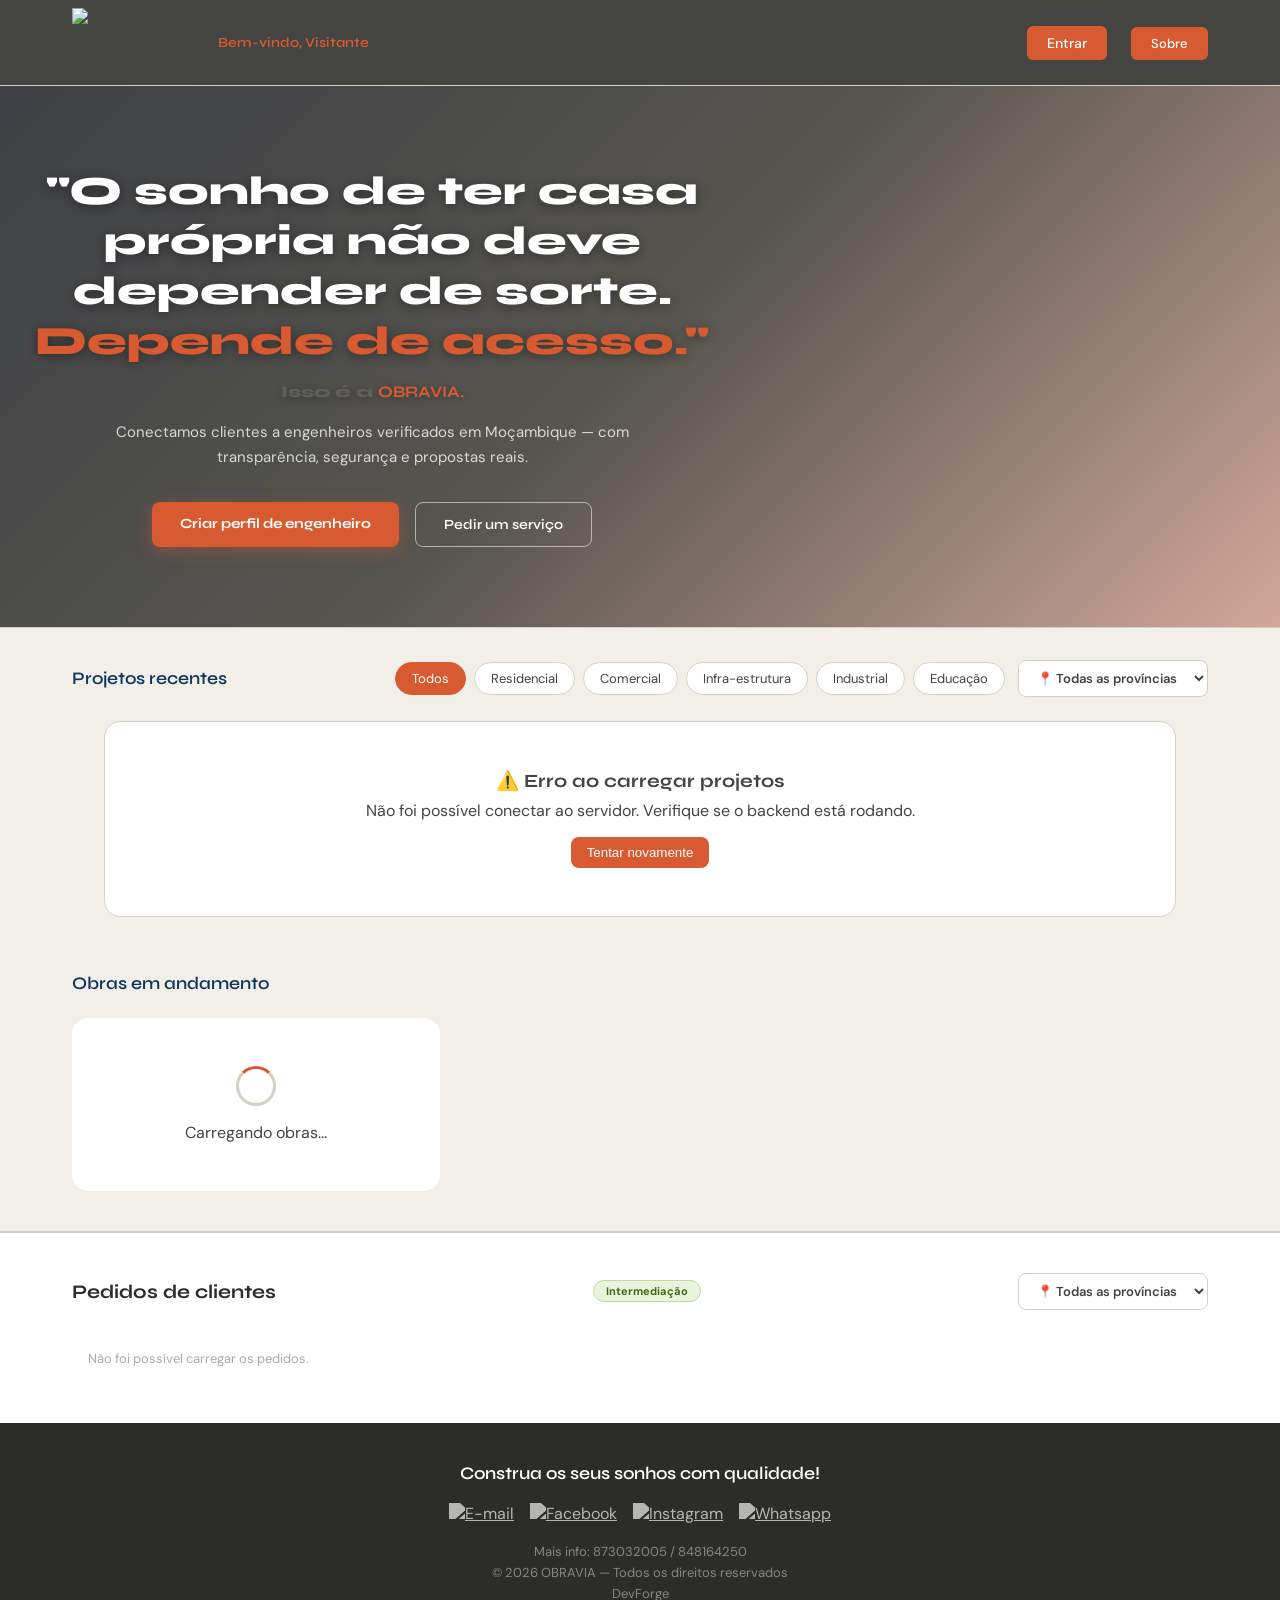
==== public/index.html @ 8225331a "Ajustei as cores na pagina principal" ====
<!DOCTYPE html>
<html lang="pt">
<head>
  <meta charset="UTF-8">
  <meta name="viewport" content="width=device-width, initial-scale=1.0, user-scalable=yes">
  <link rel="shortcut icon" href="img/LOGO.png" type="image/x-icon">
  <title>OBRAVIA — Plataforma de Engenheiros</title>
  <link href="https://fonts.googleapis.com/css2?family=Syne:wght@400;600;700;800&family=DM+Sans:wght@300;400;500;600;700&display=swap" rel="stylesheet">
  <link rel="stylesheet" href="css/style.css">
  <link rel="stylesheet" href="css/navbar-mobile-patch.css">
  <style>
    /* Notificações */
    .btn-notificacoes {
      background: var(--laranja) !important;
      color: white !important;
      padding: 8px 16px;
      border-radius: 6px;
      font-size: 13px !important;
      font-weight: 600 !important;
      display: inline-flex !important;
      align-items: center;
      gap: 6px;
      position: relative;
    }
    .notif-badge {
      background: white;
      color: var(--laranja);
      border-radius: 10px;
      padding: 1px 7px;
      font-size: 11px;
      font-weight: 800;
      display: inline-flex;
      align-items: center;
    }
    @keyframes fadeDown {
      from { opacity:0; transform:translateY(-8px); }
      to   { opacity:1; transform:translateY(0); }
    }

    /* ── FILTRO PROVÍNCIA ── */
    .filtros-row {
      display: flex;
      align-items: center;
      justify-content: space-between;
      flex-wrap: wrap;
      gap: 0.8rem;
    }
    .filtros-categorias {
      display: flex;
      gap: 0.5rem;
      flex-wrap: wrap;
    }
    .filtro-provincia {
      padding: 8px 14px;
      border: 1.5px solid #D3D1C7;
      border-radius: 8px;
      font-family: 'DM Sans', sans-serif;
      font-size: 13px;
      font-weight: 600;
      color: #444441;
      background: white;
      cursor: pointer;
      outline: none;
      transition: border-color 0.2s;
      min-width: 180px;
    }
    .filtro-provincia:focus,
    .filtro-provincia:hover {
      border-color: #D85A30;
    }
    .fase2-header {
      display: flex;
      align-items: center;
      gap: 1rem;
      flex-wrap: wrap;
    }
    .fase2-header .filtro-provincia {
      margin-left: auto;
    }
    @media (max-width: 600px) {
      .filtros-row { flex-direction: row; align-items: center; flex-wrap: wrap; gap: 0.5rem; }
      .filtros-categorias { flex-wrap: nowrap; overflow-x: auto; -webkit-overflow-scrolling: touch; scrollbar-width: none; }
      .filtros-categorias::-webkit-scrollbar { display: none; }
      .filtro-provincia { width: auto; min-width: 140px; }
      .fase2-header .filtro-provincia { margin-left: 0; width: auto; }
    }

    /* ── HERO COM IMAGEM DE FUNDO ── */
    #heroSection {
      position: relative;
      background-image: url('https://images.unsplash.com/photo-1504307651254-35680f356dfd?w=1600&q=80&fit=crop');
      background-size: cover;
      background-position: center 40%;
      background-repeat: no-repeat;
      min-height: 520px;
      display: flex;
      align-items: center;
      padding: 5rem 2rem;
    }

    .hero-overlay {
      position: absolute;
      inset: 0;
      background: linear-gradient(
        135deg,
        rgba(20, 22, 28, 0.82) 0%,
        rgba(30, 28, 20, 0.75) 50%,
        rgba(153, 60, 29, 0.45) 100%
      );
      z-index: 0;
    }

    .hero-content {
      position: relative;
      z-index: 1;
      max-width: 680px;
    }

    #heroSection h1 {
      font-family: 'Syne', sans-serif;
      font-size: clamp(1.6rem, 3.5vw, 2.5rem);
      font-weight: 800;
      color: white;
      line-height: 1.25;
      margin-bottom: 0.8rem;
      text-shadow: 0 2px 12px rgba(0,0,0,0.4);
    }

    #heroSection h1 span {
      color: #D85A30;
    }

    .hero-tagline {
      font-family: 'Syne', sans-serif;
      font-size: clamp(1.2rem, 2.5vw, 1.7rem);
      font-weight: 800;
      color: #D85A30;
      margin-bottom: 1rem;
      text-shadow: 0 2px 8px rgba(0,0,0,0.3);
    }

    .hero-tagline strong {
      color: #D85A30;
    }

    #heroSection p:not(.hero-tagline) {
      font-size: 15px;
      color: rgba(255,255,255,0.78);
      line-height: 1.65;
      max-width: 520px;
      margin-bottom: 2rem;
    }

    #heroSection .hero-actions {
      display: flex;
      gap: 1rem;
      flex-wrap: wrap;
    }

    #heroSection .btn-primary {
      background: #D85A30;
      color: white;
      padding: 13px 28px;
      border-radius: 8px;
      font-family: 'Syne', sans-serif;
      font-weight: 700;
      font-size: 14px;
      text-decoration: none;
      border: none;
      cursor: pointer;
      transition: background 0.2s, transform 0.1s;
      box-shadow: 0 4px 16px rgba(216,90,48,0.4);
    }
    #heroSection .btn-primary:hover {
      background: #993C1D;
      transform: translateY(-2px);
    }

    #heroSection .btn-outline {
      background: transparent;
      color: white;
      padding: 13px 28px;
      border-radius: 8px;
      font-family: 'Syne', sans-serif;
      font-weight: 600;
      font-size: 14px;
      border: 1.5px solid rgba(255,255,255,0.55);
      cursor: pointer;
      transition: all 0.2s;
    }
    #heroSection .btn-outline:hover {
      background: rgba(255,255,255,0.1);
      border-color: white;
    }
  </style>
</head>
<body>

  <!-- NAVBAR -->
  <header class="navbar">
    <div class="nav-container">
      <div class="logo">
        <img src="img/OBRAVIA.jpeg" alt="Logo OBRAVIA">
      </div>
      <div class="welcomen-user" id="bemVindo">Bem-vindo, Visitante</div>
      <button class="hamburger" id="hamburger" onclick="toggleMenu()" aria-label="Menu">
        <span></span><span></span><span></span>
      </button>
      <ul class="nav-links" id="navLinks">
        <!-- itens injectados por atualizarNavbar() -->
        <li><a href="sobre.html" class="btn-sobre">Sobre</a></li>
        <li id="itemSair" style="display:none"><a href="#" class="btn-sair" onclick="logout()">Sair</a></li>
      </ul>
    </div>
  </header>

  <!-- HERO -->
  <section class="hero" id="heroSection">
    <div class="hero-overlay"></div>
    <div class="hero-content">
      <h1>"O sonho de ter casa própria não deve depender de sorte.<br><span>Depende de acesso."</span></h1>
      <p class="hero-tagline">Isso é a <strong>OBRAVIA.</strong></p>
      <p>Conectamos clientes a engenheiros verificados em Moçambique — com transparência, segurança e propostas reais.</p>
      <div class="hero-actions">
        <a href="cadastro-engenheiro.html" class="btn-primary">Criar perfil de engenheiro</a>
        <button class="btn-outline" onclick="pedirServico()">Pedir um serviço</button>
      </div>
    </div>
  </section>

  <!-- FILTROS -->
  <div class="filtros-bar">
    <h2>Projetos recentes</h2>
    <div class="filtros-row">
      <div class="filtros-categorias">
        <button class="filtro-btn ativo" data-categoria="todos" onclick="filtrarProjetos('todos')">Todos</button>
        <button class="filtro-btn" data-categoria="Residencial" onclick="filtrarProjetos('Residencial')">Residencial</button>
        <button class="filtro-btn" data-categoria="Comercial" onclick="filtrarProjetos('Comercial')">Comercial</button>
        <button class="filtro-btn" data-categoria="Infra-estrutura" onclick="filtrarProjetos('Infra-estrutura')">Infra-estrutura</button>
        <button class="filtro-btn" data-categoria="Industrial" onclick="filtrarProjetos('Industrial')">Industrial</button>
        <button class="filtro-btn" data-categoria="Educação" onclick="filtrarProjetos('Educação')">Educação</button>
      </div>
      <select class="filtro-provincia" id="provinciaProjectos" onchange="filtrarProvinciaProjetos(this.value)">
        <option value="todos">📍 Todas as províncias</option>
          <option value="Maputo">Maputo</option>
          <option value="Matola">Matola</option>
          <option value="Gaza">Gaza</option>
          <option value="Inhambane">Inhambane</option>
          <option value="Sofala">Sofala</option>
          <option value="Manica">Manica</option>
          <option value="Tete">Tete</option>
          <option value="Zambezia">Zambezia</option>
          <option value="Nampula">Nampula</option>
          <option value="Cabo Delgado">Cabo Delgado</option>
          <option value="Niassa">Niassa</option>
      </select>
    </div>
  </div>

  <!-- GRID DE CARDS (dinâmica) -->
  <main>
    <div class="carousel-wrapper">
      <button class="carousel-btn carousel-prev" aria-label="Anterior">‹</button>
      <div class="grid-cards carousel" id="projetosGrid">
        <div class="loading-projetos">
          <div class="loading-spinner"></div>
          <p>Carregando projetos...</p>
        </div>
      </div>
      <button class="carousel-btn carousel-next" aria-label="Próximo">›</button>
    </div>
  </main>

  <!-- OBRAS EM ANDAMENTO -->
  <section class="obras-section">
    <div class="filtros-bar">
      <h2>Obras em andamento</h2>
    </div>
    <div class="carousel-wrapper">
      <button class="carousel-btn carousel-prev" aria-label="Anterior"><strong>‹</strong></button>
      <div class="carousel" id="obrasGrid">
        <div class="loading-projetos">
          <div class="loading-spinner"></div>
          <p>Carregando obras...</p>
        </div>
      </div>
      <button class="carousel-btn carousel-next" aria-label="Próximo"><strong>›</strong></button>
    </div>
  </section>

  <!-- PEDIDOS DE CLIENTES -->
  <section class="fase2-section">
    <div class="fase2-header">
      <h2>Pedidos de clientes</h2>
      <span class="badge-fase badge-fase2">Intermediação</span>
      <select class="filtro-provincia" id="provinciaPedidos" onchange="filtrarProvinciaPedidos(this.value)">
        <option value="todos">📍 Todas as províncias</option>
          <option value="Maputo">Maputo</option>
          <option value="Matola">Matola</option>
          <option value="Gaza">Gaza</option>
          <option value="Inhambane">Inhambane</option>
          <option value="Sofala">Sofala</option>
          <option value="Manica">Manica</option>
          <option value="Tete">Tete</option>
          <option value="Zambezia">Zambezia</option>
          <option value="Nampula">Nampula</option>
          <option value="Cabo Delgado">Cabo Delgado</option>
          <option value="Niassa">Niassa</option>
      </select>
    </div>
    <div class="pedidos-grid" id="pedidosGrid">
      <!-- Pedidos carregados via JavaScript -->
    </div>
  </section>

  <!-- MENU OVERLAY -->
  <div class="menu-overlay" id="menuOverlay" onclick="toggleMenu()"></div>

  <!-- FOOTER -->
  <footer>
    <div class="footer-inner">
      <h2>Construa os seus sonhos com qualidade!</h2>
      <div class="redes-sociais">
        <a href="mailto:contato@obravia.com">
          <img src="img/email.png" alt="E-mail">
        </a>
        <a href="#" target="_blank">
          <img src="img/FB.png" alt="Facebook">
        </a>
        <a href="#" target="_blank">
          <img src="img/Instagram.png" alt="Instagram">
        </a>
        <a href="#" target="_blank">
          <img src="img/whatsapp.png" alt="Whatsapp">
        </a>
      </div>
      <p>Mais info: 873032005 / 848164250</p>
      <p>© 2026 OBRAVIA — Todos os direitos reservados</p>
      <p>DevForge</p>
    </div>
  </footer>

  <!-- MODAL: Pedir contacto de engenheiro -->
  <div class="modal-overlay" id="modalContacto">
    <div class="modal">
      <p class="modal-titulo" id="modalTitulo">Pedir contacto</p>
      <p class="modal-sub">Envie uma mensagem ao engenheiro. A OBRAVIA encaminha o pedido.</p>
      <label>O seu nome</label>
      <input type="text" placeholder="Ex: Carlos Nhantumbo" id="clienteNome">
      <label>Telefone / WhatsApp</label>
      <input type="tel" placeholder="+258 8X XXX XXXX" id="clienteTel">
      <label>Tipo de projecto</label>
      <select id="clienteTipo">
        <option value="">Selecionar...</option>
        <option>Moradia residencial</option>
        <option>Edifício comercial</option>
        <option>Infra-estrutura</option>
        <option>Fiscalização de obra</option>
        <option>Consulta técnica</option>
        <option>Outro</option>
      </select>
      <label>Mensagem</label>
      <textarea id="clienteMensagem" placeholder="Descreva o seu projecto brevemente..."></textarea>
      <div class="modal-acoes">
        <button class="btn-cancelar" onclick="fecharModal('modalContacto')">Cancelar</button>
        <button class="btn-primary" onclick="enviarPedido()">Enviar pedido</button>
      </div>
    </div>
  </div>

  <!-- TOAST -->
  <div class="toast" id="toast">
    <div class="toast-icon"></div>
    <span id="toastMensagem">Pedido enviado com sucesso!</span>
  </div>

<!-- MODAL: Login para Adicionar Projetos -->
<div class="modal-overlay" id="modalLoginProjetos">
    <div class="modal">
        <p class="modal-titulo">🔐 Autenticação Necessária</p>
        <p class="modal-sub">Para publicar projetos, você precisa ser um engenheiro cadastrado</p>
        <label>Email</label>
        <input type="email" id="loginEmail" placeholder="seu@email.com">
        <label>Senha</label>
        <input type="password" id="loginSenha" placeholder="Sua senha">
        <div id="loginError" class="error-message-login" style="display:none;"></div>
        <div class="modal-acoes">
            <button class="btn-cancelar" onclick="fecharModal('modalLoginProjetos')">Cancelar</button>
            <button class="btn-primary" onclick="verificarEngenheiro()">Verificar Credenciais</button>
        </div>
        <p class="modal-footer-text">Não é engenheiro? <a href="cadastro-engenheiro.html">Cadastre-se aqui</a></p>
    </div>
</div>

  <script src="js/config.js"></script>
  <script src="js/script.js"></script>
  <script>
    function toggleMenu() {
      const nav     = document.getElementById('navLinks');
      const btn     = document.getElementById('hamburger');
      const overlay = document.getElementById('menuOverlay');
      const aberto  = nav.classList.toggle('aberto');
      btn.classList.toggle('ativo', aberto);
      if (overlay) overlay.classList.toggle('visivel', aberto);
    }
    // Fechar menu ao clicar num link do menu
    document.querySelectorAll('#navLinks a').forEach(function(a) {
      a.addEventListener('click', function() {
        const nav     = document.getElementById('navLinks');
        const btn     = document.getElementById('hamburger');
        const overlay = document.getElementById('menuOverlay');
        nav.classList.remove('aberto');
        btn.classList.remove('ativo');
        if (overlay) overlay.classList.remove('visivel');
      });
    });
  </script>
</body>
</html>
---- public/css/style.css ----
*, *::before, *::after { box-sizing: border-box; margin: 0; padding: 0; }

:root {
  --laranja: #D85A30;
  --laranja-escuro: #993C1D;
  --laranja-claro: #FAECE7;
  --cinza-claro: #F1EFE8;
  --cinza-texto: #444441;
  --cinza-suave: #D3D1C7;
  --branco: #ffffff;
  --verde: #3B6D11;
  --verde-claro: #EAF3DE;
  --preto: #000000;
}

body {
  font-family: 'DM Sans', sans-serif;
  background: var(--cinza-claro);
  color: var(--cinza-texto);
}

/* ── NAVBAR ── */
.navbar {
  background: var(--cinza-texto);
  border-bottom: 1.5px solid var(--cinza-suave);
  position: sticky;
  top: 0;
  z-index: 100;
}
.nav-container {
  max-width: 1200px;
  margin: 0 auto;
  padding: 0 2rem;
  height: 85px;
  display: flex;
  align-items: center;
  gap: 1.5rem;
}

/* ── Logo + Hamburger agrupados ── */
.nav-brand {
  display: flex;
  align-items: center;
  gap: 0.75rem;
  flex-shrink: 0;
}
.logo img {
  height: 70px;
  object-fit: contain;
  display: block;
}

/* ── Botão Hamburger ── */
.hamburger {
  display: none;           /* oculto no desktop */
  flex-direction: column;
  justify-content: center;
  align-items: center;
  gap: 5px;
  width: 40px;
  height: 40px;
  background: transparent;
  border: none;
  cursor: pointer;
  padding: 4px;
  border-radius: 6px;
  transition: background 0.2s;
}
.hamburger:hover { background: rgba(255,255,255,0.1); }
.hamburger span {
  display: block;
  width: 24px;
  height: 2px;
  background: var(--branco);
  border-radius: 2px;
  transition: transform 0.3s, opacity 0.3s;
  transform-origin: center;
}
/* Animação X ao abrir */
.hamburger.ativo span:nth-child(1) { transform: translateY(7px) rotate(45deg); }
.hamburger.ativo span:nth-child(2) { opacity: 0; transform: scaleX(0); }
.hamburger.ativo span:nth-child(3) { transform: translateY(-7px) rotate(-45deg); }

/* ── Welcome ── */
.welcome-user,
.welcomen-user {
  font-family: 'Syne', sans-serif;
  font-size: 14px;
  font-weight: 600;
  color: var(--laranja);
  margin-right: auto;
}

/* ── Nav Links ── */
.nav-links {
  list-style: none;
  display: flex;
  align-items: center;
  gap: 1.5rem;
}
.nav-links a {
  font-size: 14px;
  color: var(--cinza-texto);
  text-decoration: none;
  font-weight: 500;
  transition: color 0.2s;
}
.nav-links a:hover { color: var(--laranja); }

/* Botões de ação na navbar */
.btn-sair {
  background: var(--laranja) !important;
  color: var(--branco) !important;
  padding: 8px 20px;
  border-radius: 6px;
  font-size: 13px !important;
}
.btn-sair:hover { background: var(--laranja-escuro) !important; }
.btn-admin {
  background: var(--laranja) !important;
  color: var(--branco) !important;
  padding: 8px 20px;
  border-radius: 6px;
  font-size: 13px !important;
}
.btn-admin:hover { background: var(--laranja-escuro) !important; }
.btn-sobre {
  background: var(--laranja) !important;
  color: var(--branco) !important;
  padding: 8px 20px;
  border-radius: 6px;
  font-size: 13px !important;
}
.btn-sobre:hover { background: var(--laranja-escuro) !important; }
.btn-add-project {
  background: var(--laranja) !important;
  color: var(--branco) !important;
  padding: 8px 20px !important;
  border-radius: 6px;
}
.btn-add-project:hover { background: var(--laranja-escuro) !important; }

/* Overlay para fechar menu mobile ao clicar fora */
.menu-overlay {
  display: none;
  position: fixed;
  inset: 0;
  background: rgba(0,0,0,0.4);
  z-index: 99;
}
.menu-overlay.visivel { display: block; }

/* ── HERO ── */
.hero {
  background: var(--branco);
  border-bottom: 1px solid var(--cinza-suave);
  padding: 3rem 2rem 2.5rem;
  text-align: center;
}
.hero h1 {
  font-family: 'Syne', sans-serif;
  font-size: 2.4rem;
  font-weight: 700;
  color: #2C2C2A;
  line-height: 1.2;
}
.hero h1 span { color: var(--laranja); }
.hero p {
  font-size: 1rem;
  color: #5F5E5A;
  margin-top: 0.75rem;
  max-width: 520px;
  margin-left: auto;
  margin-right: auto;
  line-height: 1.6;
}
.hero-actions {
  margin-top: 1.5rem;
  display: flex;
  gap: 1rem;
  justify-content: center;
  flex-wrap: wrap;
}
.btn-primary {
  background: var(--laranja);
  color: var(--branco);
  border: none;
  padding: 12px 28px;
  border-radius: 8px;
  font-size: 14px;
  font-weight: 500;
  font-family: 'DM Sans', sans-serif;
  cursor: pointer;
  text-decoration: none;
  transition: background 0.2s;
  display: inline-block;
}
.btn-primary:hover { background: var(--laranja-escuro); }
.btn-outline {
  background: transparent;
  color: var(--laranja);
  border: 1.5px solid var(--laranja);
  padding: 12px 28px;
  border-radius: 8px;
  font-size: 14px;
  font-weight: 500;
  font-family: 'DM Sans', sans-serif;
  cursor: pointer;
  text-decoration: none;
  transition: all 0.2s;
  display: inline-block;
}
.btn-outline:hover { background: var(--laranja-claro); }

/* ── FILTROS ── */
.filtros-bar {
  max-width: 1200px;
  margin: 2rem auto 0;
  padding: 0 2rem;
  display: flex;
  align-items: center;
  gap: 0.75rem;
  flex-wrap: wrap;
}
.filtros-bar h2 {
  font-family: 'Syne', sans-serif;
  font-size: 1.1rem;
  font-weight: 600;
  color:#0E355A;
  margin-right: auto;
}
.filtro-btn {
  font-size: 13px;
  padding: 7px 16px;
  border-radius: 20px;
  border: 1px solid var(--cinza-suave);
  background: var(--branco);
  color: var(--cinza-texto);
  cursor: pointer;
  transition: all 0.2s;
  font-family: 'DM Sans', sans-serif;
}
.filtro-btn:hover, .filtro-btn.ativo {
  background: var(--laranja);
  color: var(--branco);
  border-color: var(--laranja);
}

/* ── GRID DE CARDS ── */
.grid-cards {
  display: grid;
  grid-template-columns: repeat(auto-fill, minmax(280px, 1fr));
  gap: 1.5rem;
  margin: 1.5rem auto 3rem;
  max-width: 1200px;
  padding: 0 2rem;
}

/* Carousel wrapper for horizontal scrolling on mobile */
.carousel-wrapper {
  max-width: 1200px;
  margin: 1.5rem auto 2rem;
  position: relative;
  padding: 0 2rem;
}

.carousel-btn carousel-prev {
  color: #0E355A;
}

.carousel-btn carousel-next {
  color: #0E355A;
}

.carousel {
  display: flex;
  gap: 1rem;
  overflow-x: auto;
  scroll-behavior: smooth;
  padding-bottom: 8px;
}
.carousel::-webkit-scrollbar { height: 10px; }
.carousel::-webkit-scrollbar-thumb { background: rgba(0,0,0,0.12); border-radius: 10px; }
.carousel .card { min-width: 260px; flex: 0 0 auto; }
.carousel .card { width: 260px; max-width: 260px; }
.carousel-btn {
  position: absolute;
  top: 50%;
  transform: translateY(-50%);
  width: 44px;
  height: 44px;
  border-radius: 50%;
  border: none;
  background: rgba(255,255,255,0.95);
  box-shadow: 0 6px 18px rgba(0,0,0,0.08);
  cursor: pointer;
  font-size: 22px;
  display: flex;
  align-items: center;
  justify-content: center;
}
.carousel-prev { left: 8px; }
.carousel-next { right: 8px; }

@media (min-width: 769px) {
  .carousel-btn { display: none; }
  .carousel { overflow: visible; display: grid; grid-template-columns: repeat(auto-fill, minmax(280px, 1fr)); }
}

/* Loading */
.loading-projetos {
  text-align: center;
  padding: 3rem;
  background: var(--branco);
  border-radius: 16px;
}
.loading-spinner {
  width: 40px;
  height: 40px;
  border: 3px solid var(--cinza-suave);
  border-top-color: var(--laranja);
  border-radius: 50%;
  animation: spin 1s linear infinite;
  margin: 0 auto 1rem;
}
@keyframes spin {
  to { transform: rotate(360deg); }
}

/* ── CARD ENGENHEIRO / PROJECTO ── */
.card {
  background: var(--branco);
  border-radius: 12px;
  border: 1px solid var(--cinza-suave);
  overflow: hidden;
  transition: box-shadow 0.2s, transform 0.2s;
  display: flex;
  flex-direction: column;
  height: 360px; /* fixed card height to keep uniform layout */
  max-height: 360px;
}
.card:hover {
  box-shadow: 0 6px 24px rgba(0,0,0,0.09);
  transform: translateY(-2px);
}
.card-img {
  width: 100%;
  height: 160px;
  object-fit: cover;
  background: var(--cinza-claro);
  display: block;
}
.card-body {
  padding: 1rem 1.1rem;
  display: flex;
  flex-direction: column;
  flex: 1 1 auto;
  min-height: 0; /* enable proper overflow handling inside flex */
}
.card-engenheiro {
  display: flex;
  align-items: center;
  gap: 10px;
  margin-bottom: 10px;
}
.avatar {
  width: 36px;
  height: 36px;
  border-radius: 50%;
  background: var(--laranja-claro);
  display: flex;
  align-items: center;
  justify-content: center;
  font-size: 12px;
  font-weight: 700;
  color: var(--laranja-escuro);
  flex-shrink: 0;
  font-family: 'Syne', sans-serif;
}
.card-nome { font-size: 14px; font-weight: 500; color: #2C2C2A; }
.card-local {
  font-size: 12px;
  color: #888780;
  display: flex;
  align-items: center;
  gap: 5px;
  margin-top: 1px;
}
.dot-local {
  width: 7px;
  height: 7px;
  border-radius: 50%;
  background: var(--laranja);
  flex-shrink: 0;
}
.card h3 {
  font-family: 'Syne', sans-serif;
  font-size: 15px;
  font-weight: 600;
  color: #2C2C2A;
  margin-bottom: 5px;
  cursor: pointer;
  display: -webkit-box; /* clamp title to two lines */
  -webkit-line-clamp: 2;
  -webkit-box-orient: vertical;
  overflow: hidden;
}
.card h3:hover { color: var(--laranja); }
.card p {
  font-size: 13px;
  color: #5F5E5A;
  line-height: 1.5;
  margin: 6px 0 0;
  /* Clamp description to max 3 lines and hide overflow */
  display: -webkit-box;
  -webkit-line-clamp: 3;
  -webkit-box-orient: vertical;
  overflow: hidden;
}
.card-tags { display: flex; gap: 6px; flex-wrap: wrap; margin-top: 10px; }
.tag {
  font-size: 11px;
  padding: 3px 10px;
  border-radius: 20px;
  background: var(--cinza-claro);
  color: #5F5E5A;
  border: 1px solid var(--cinza-suave);
}
.card-acoes {
  margin-top: auto; /* push actions to the bottom */
  padding-top: 12px;
  border-top: 1px solid var(--cinza-claro);
  display: flex;
  gap: 8px;
}
.btn-contacto {
  flex: 1;
  background: var(--laranja);
  color: var(--branco);
  border: none;
  padding: 9px 0;
  border-radius: 7px;
  font-size: 13px;
  font-weight: 500;
  cursor: pointer;
  font-family: 'DM Sans', sans-serif;
  transition: background 0.2s;
}
.btn-contacto:hover { background: var(--laranja-escuro); }
.btn-ver {
  background: transparent;
  color: var(--cinza-texto);
  border: 1px solid var(--cinza-suave);
  padding: 9px 14px;
  border-radius: 7px;
  font-size: 13px;
  cursor: pointer;
  font-family: 'DM Sans', sans-serif;
  transition: all 0.2s;
}
.btn-ver:hover { border-color: var(--laranja); color: var(--laranja); }

/* Empty state */
.empty-projetos {
  text-align: center;
  padding: 3rem;
  background: var(--branco);
  border-radius: 16px;
  border: 1px solid var(--cinza-suave);
  grid-column: 1 / -1;
}
.empty-projetos h3 {
  font-family: 'Syne', sans-serif;
  margin-bottom: 0.5rem;
  color: var(--cinza-texto);
}

/* ── MODAL ── */
.modal-overlay {
  display: none;
  position: fixed;
  inset: 0;
  background: rgba(0,0,0,0.45);
  z-index: 200;
  align-items: center;
  justify-content: center;
  padding: 1rem;
}
.modal-overlay.aberto { display: flex; }
.modal {
  background: var(--branco);
  border-radius: 14px;
  padding: 2rem;
  width: 100%;
  max-width: 440px;
  box-shadow: 0 20px 60px rgba(0,0,0,0.15);
  max-height: 90vh;
  overflow-y: auto;
}
.modal-titulo {
  font-family: 'Syne', sans-serif;
  font-size: 1.1rem;
  font-weight: 700;
  color: #2C2C2A;
  margin-bottom: 4px;
}
.modal-sub { font-size: 13px; color: #888780; margin-bottom: 1.2rem; }
.modal label {
  display: block;
  font-size: 13px;
  font-weight: 500;
  color: #444441;
  margin-bottom: 4px;
  margin-top: 12px;
}
.modal input,
.modal textarea,
.modal select {
  width: 100%;
  border: 1px solid var(--cinza-suave);
  border-radius: 7px;
  padding: 9px 12px;
  font-size: 14px;
  font-family: 'DM Sans', sans-serif;
  color: #2C2C2A;
  background: var(--branco);
  outline: none;
  transition: border-color 0.2s;
}
.modal input:focus,
.modal textarea:focus,
.modal select:focus { border-color: var(--laranja); }
.modal textarea { resize: vertical; min-height: 80px; }
.modal-acoes {
  display: flex;
  gap: 8px;
  margin-top: 1.2rem;
}
.modal-acoes .btn-primary { flex: 1; text-align: center; }
.btn-cancelar {
  padding: 12px 20px;
  border-radius: 8px;
  border: 1px solid var(--cinza-suave);
  background: transparent;
  color: #888780;
  font-size: 14px;
  cursor: pointer;
  font-family: 'DM Sans', sans-serif;
  transition: all 0.2s;
}
.btn-cancelar:hover { border-color: #B4B2A9; color: #444441; }

/* ── PEDIDOS DE CLIENTES ── */
.fase2-section {
  background: var(--branco);
  border-top: 2px solid var(--cinza-suave);
  padding: 2.5rem 0;
  margin-top: 1rem;
}
.fase2-header {
  max-width: 1200px;
  margin: 0 auto 1.5rem;
  padding: 0 2rem;
  display: flex;
  align-items: center;
  gap: 1rem;
  flex-wrap: wrap;
}
.fase2-header h2 {
  font-family: 'Syne', sans-serif;
  font-size: 1.2rem;
  font-weight: 700;
  color: #2C2C2A;
  margin-right: auto;
}
.badge-fase {
  font-size: 11px;
  font-weight: 700;
  padding: 3px 12px;
  border-radius: 20px;
}
.badge-fase2 {
  background: var(--verde-claro);
  color: var(--verde);
  border: 1px solid #C0DD97;
}
.pedidos-grid {
  max-width: 1200px;
  margin: 0 auto;
  padding: 0 2rem;
  display: grid;
  grid-template-columns: repeat(auto-fill, minmax(300px, 1fr));
  gap: 1rem;
}
.pedido-card {
  border: 1px solid var(--cinza-suave);
  border-radius: 10px;
  padding: 1rem 1.1rem;
  background: var(--cinza-claro);
  display: flex;
  flex-direction: column;
  gap: 8px;
}
.pedido-tipo {
  font-size: 11px;
  font-weight: 600;
  color: var(--laranja-escuro);
  background: var(--laranja-claro);
  padding: 2px 10px;
  border-radius: 20px;
  display: inline-block;
  border: 1px solid #F5C4B3;
  width: fit-content;
}
.pedido-card h4 {
  font-size: 14px;
  font-weight: 600;
  color: #2C2C2A;
  font-family: 'Syne', sans-serif;
}
.pedido-meta { font-size: 12px; color: #888780; }
.pedido-sugestao {
  font-size: 12px;
  background: var(--verde-claro);
  color: var(--verde);
  padding: 7px 10px;
  border-radius: 6px;
  border: 1px solid #C0DD97;
  line-height: 1.4;
}
.pedido-sugestao strong { font-weight: 600; }

/* ── FOOTER ── */
footer {
  background: #2C2C2A;
  color: #D3D1C7;
  padding: 2.5rem 2rem;
  margin-top: 0;
}
.footer-inner {
  max-width: 1200px;
  margin: 0 auto;
  text-align: center;
}
.footer-inner h2 {
  font-family: 'Syne', sans-serif;
  font-size: 1.1rem;
  font-weight: 600;
  color: var(--branco);
  margin-bottom: 1.2rem;
}
.redes-sociais {
  display: flex;
  justify-content: center;
  gap: 1rem;
  margin-bottom: 1.2rem;
}
.redes-sociais a img {
  height: 28px;
  filter: brightness(0) invert(1);
  opacity: 0.65;
  transition: opacity 0.2s;
}
.redes-sociais a:hover img { opacity: 1; }
.footer-inner p { font-size: 13px; color: #888780; margin-top: 4px; }

/* ── TOAST ── */
.toast {
  position: fixed;
  bottom: 2rem;
  right: 2rem;
  background: #2C2C2A;
  color: var(--branco);
  padding: 14px 22px;
  border-radius: 10px;
  font-size: 14px;
  z-index: 300;
  display: none;
  align-items: center;
  gap: 10px;
  box-shadow: 0 8px 24px rgba(0,0,0,0.2);
  max-width: 320px;
}
.toast.visivel { display: flex; animation: fadeIn 0.3s ease; }
.toast-icon {
  width: 20px;
  height: 20px;
  border-radius: 50%;
  background: var(--laranja);
  flex-shrink: 0;
}
@keyframes fadeIn {
  from { opacity: 0; transform: translateY(8px); }
  to   { opacity: 1; transform: translateY(0); }
}

/* ── ERRO LOGIN ── */
.error-message-login {
  background: #ff6b6b;
  color: white;
  padding: 10px;
  border-radius: 12px;
  margin: 10px 0;
  text-align: center;
}

/* ══════════════════════════════════════════════
   RESPONSIVIDADE MOBILE
   ══════════════════════════════════════════════ */

/* Tablet */
@media (max-width: 900px) {
  .nav-container { gap: 1rem; }
  .grid-cards { grid-template-columns: repeat(2, 1fr); }
}

/* Mobile */
@media (max-width: 768px) {

  /* ── Navbar mobile ── */
  .nav-container {
    height: 68px;
    padding: 0 1rem;
    gap: 0.5rem;
    position: relative;
    z-index: 101;
  }

  /* Mostrar hamburger, ocultar welcome no topo */
  .hamburger { display: flex; }
  .welcomen-user,
  .welcome-user { display: none; }

  /* Menu deslizante a partir da direita */
  .nav-links {
    position: fixed;
    top: 0;
    right: -280px;
    width: 260px;
    height: 100vh;
    background: #2C2C2A;
    flex-direction: column;
    align-items: flex-start;
    padding: 90px 1.5rem 2rem;
    gap: 0.5rem;
    transition: right 0.3s ease;
    z-index: 100;
    box-shadow: -4px 0 20px rgba(0,0,0,0.25);
  }
  .nav-links.aberto { right: 0; }

  .nav-links li { width: 100%; }
  .nav-links a {
    display: block;
    width: 100%;
    padding: 12px 16px;
    font-size: 15px;
    color: #D3D1C7 !important;
    border-radius: 8px;
    transition: background 0.2s;
    background: transparent !important;
  }
  .nav-links a:hover {
    background: rgba(255,255,255,0.08) !important;
    color: var(--branco) !important;
  }
  /* Botões no menu mobile mantêm visual diferenciado */
  .nav-links .btn-add-project,
  .nav-links .btn-sobre,
  .nav-links .btn-admin,
  .nav-links .btn-sair {
    background: rgba(216,90,48,0.18) !important;
    color: var(--laranja-claro) !important;
    border-radius: 8px;
    border: 1px solid rgba(216,90,48,0.3);
    padding: 12px 16px !important;
  }
  .nav-links .btn-add-project:hover,
  .nav-links .btn-sobre:hover,
  .nav-links .btn-admin:hover,
  .nav-links .btn-sair:hover {
    background: var(--laranja) !important;
    color: var(--branco) !important;
    border-color: var(--laranja) !important;
  }

  /* ── Logo menor no mobile ── */
  .logo img { height: 52px; }

  /* ── Hero ── */
  .hero { padding: 2rem 1rem 2rem; }
  .hero h1 { font-size: 1.6rem; }
  .hero p  { font-size: 0.9rem; }
  .hero-actions { flex-direction: column; align-items: center; }
  .btn-primary, .btn-outline {
    width: 100%;
    max-width: 300px;
    text-align: center;
  }

  /* ── Filtros ── */
  .filtros-bar {
    padding: 0 1rem;
    margin-top: 1.5rem;
    justify-content: flex-start;
    gap: 0.5rem;
    overflow-x: auto;
    flex-wrap: nowrap;
    -webkit-overflow-scrolling: touch;
    scrollbar-width: none;
  }
  .filtros-bar::-webkit-scrollbar { display: none; }
  .filtros-bar h2 {
    width: 100%;
    flex-shrink: 0;
    text-align: left;
    margin-bottom: 0.3rem;
    font-size: 1rem;
  }
  .filtro-btn { flex-shrink: 0; white-space: nowrap; }

  /* ── Grid de cards ── */
  .grid-cards {
    grid-template-columns: 1fr;
    padding: 0 1rem;
    gap: 1rem;
    margin-bottom: 2rem;
  }

  /* Fix card width in mobile grid to keep uniform size */
  .grid-cards .card,
  .carousel .card {
    width: 260px;
    max-width: 260px;
    min-width: 260px;
    margin-right: 0.5rem;
  }

  /* ── Pedidos ── */
  .pedidos-grid {
    padding: 0 1rem;
    grid-template-columns: 1fr;
  }
  .fase2-header { padding: 0 1rem; }

  /* ── Modal mobile ── */
  .modal {
    padding: 1.5rem 1.2rem;
    border-radius: 16px;
    max-height: 88vh;
  }
  .modal-acoes { flex-direction: column; }
  .modal-acoes .btn-cancelar,
  .modal-acoes .btn-primary {
    width: 100%;
    text-align: center;
  }

  /* ── Toast mobile ── */
  .toast {
    bottom: 1rem;
    right: 1rem;
    left: 1rem;
    max-width: none;
    font-size: 13px;
  }

  /* ── Footer ── */
  footer { padding: 2rem 1rem; }
  .footer-inner h2 { font-size: 1rem; }
}

/* Extra pequeno */
@media (max-width: 380px) {
  .hero h1 { font-size: 1.35rem; }
  .nav-container { padding: 0 0.75rem; }
}
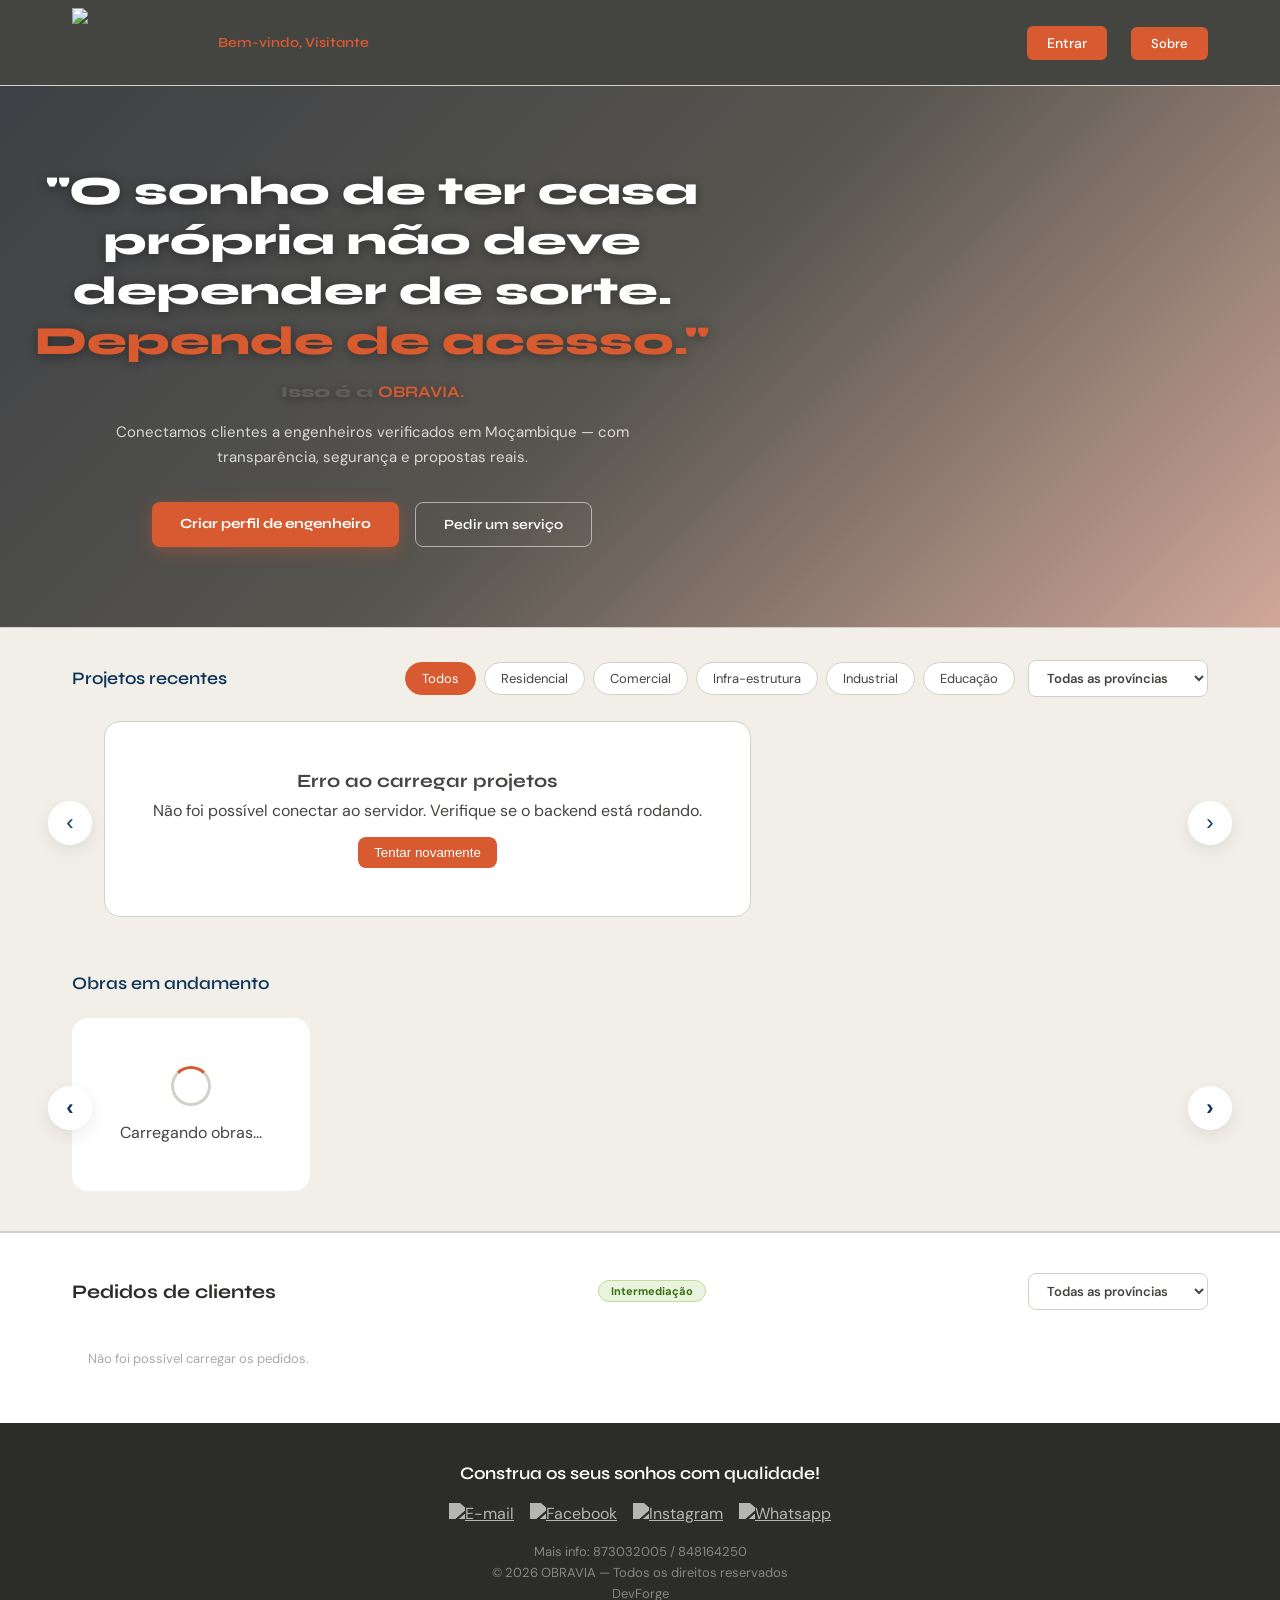
==== commit f22e2f1d: "Refinamento do frontEnd das paginas" ====
--- a/public/index.html
+++ b/public/index.html
@@ -241,7 +241,7 @@
         <button class="filtro-btn" data-categoria="Educação" onclick="filtrarProjetos('Educação')">Educação</button>
       </div>
       <select class="filtro-provincia" id="provinciaProjectos" onchange="filtrarProvinciaProjetos(this.value)">
-        <option value="todos">📍 Todas as províncias</option>
+        <option value="todos">Todas as províncias</option>
           <option value="Maputo">Maputo</option>
           <option value="Matola">Matola</option>
           <option value="Gaza">Gaza</option>
@@ -294,7 +294,7 @@
       <h2>Pedidos de clientes</h2>
       <span class="badge-fase badge-fase2">Intermediação</span>
       <select class="filtro-provincia" id="provinciaPedidos" onchange="filtrarProvinciaPedidos(this.value)">
-        <option value="todos">📍 Todas as províncias</option>
+        <option value="todos">Todas as províncias</option>
           <option value="Maputo">Maputo</option>
           <option value="Matola">Matola</option>
           <option value="Gaza">Gaza</option>
@@ -377,7 +377,7 @@
 <!-- MODAL: Login para Adicionar Projetos -->
 <div class="modal-overlay" id="modalLoginProjetos">
     <div class="modal">
-        <p class="modal-titulo">🔐 Autenticação Necessária</p>
+        <p class="modal-titulo"> Autenticação Necessária</p>
         <p class="modal-sub">Para publicar projetos, você precisa ser um engenheiro cadastrado</p>
         <label>Email</label>
         <input type="email" id="loginEmail" placeholder="seu@email.com">
--- a/public/css/style.css
+++ b/public/css/style.css
@@ -256,7 +256,7 @@
   padding: 0 2rem;
 }
 
-/* Carousel wrapper for horizontal scrolling on mobile */
+/* Carousel wrapper for horizontal scrolling on mobile and desktop */
 .carousel-wrapper {
   max-width: 1200px;
   margin: 1.5rem auto 2rem;
@@ -264,11 +264,11 @@
   padding: 0 2rem;
 }
 
-.carousel-btn carousel-prev {
+.carousel-btn.carousel-prev {
   color: #0E355A;
 }
 
-.carousel-btn carousel-next {
+.carousel-btn.carousel-next {
   color: #0E355A;
 }
 
@@ -278,11 +278,17 @@
   overflow-x: auto;
   scroll-behavior: smooth;
   padding-bottom: 8px;
+  scroll-snap-type: x proximity;
 }
 .carousel::-webkit-scrollbar { height: 10px; }
 .carousel::-webkit-scrollbar-thumb { background: rgba(0,0,0,0.12); border-radius: 10px; }
-.carousel .card { min-width: 260px; flex: 0 0 auto; }
-.carousel .card { width: 260px; max-width: 260px; }
+.carousel .card {
+  min-width: 280px;
+  width: 280px;
+  max-width: 280px;
+  flex: 0 0 auto;
+  scroll-snap-align: start;
+}
 .carousel-btn {
   position: absolute;
   top: 50%;
@@ -298,14 +304,10 @@
   display: flex;
   align-items: center;
   justify-content: center;
+  z-index: 2;
 }
 .carousel-prev { left: 8px; }
 .carousel-next { right: 8px; }
-
-@media (min-width: 769px) {
-  .carousel-btn { display: none; }
-  .carousel { overflow: visible; display: grid; grid-template-columns: repeat(auto-fill, minmax(280px, 1fr)); }
-}
 
 /* Loading */
 .loading-projetos {
@@ -827,7 +829,7 @@
     margin-bottom: 2rem;
   }
 
-  /* Fix card width in mobile grid to keep uniform size */
+  /* Ajuste só no mobile: manter o tamanho menor dos cards */
   .grid-cards .card,
   .carousel .card {
     width: 260px;
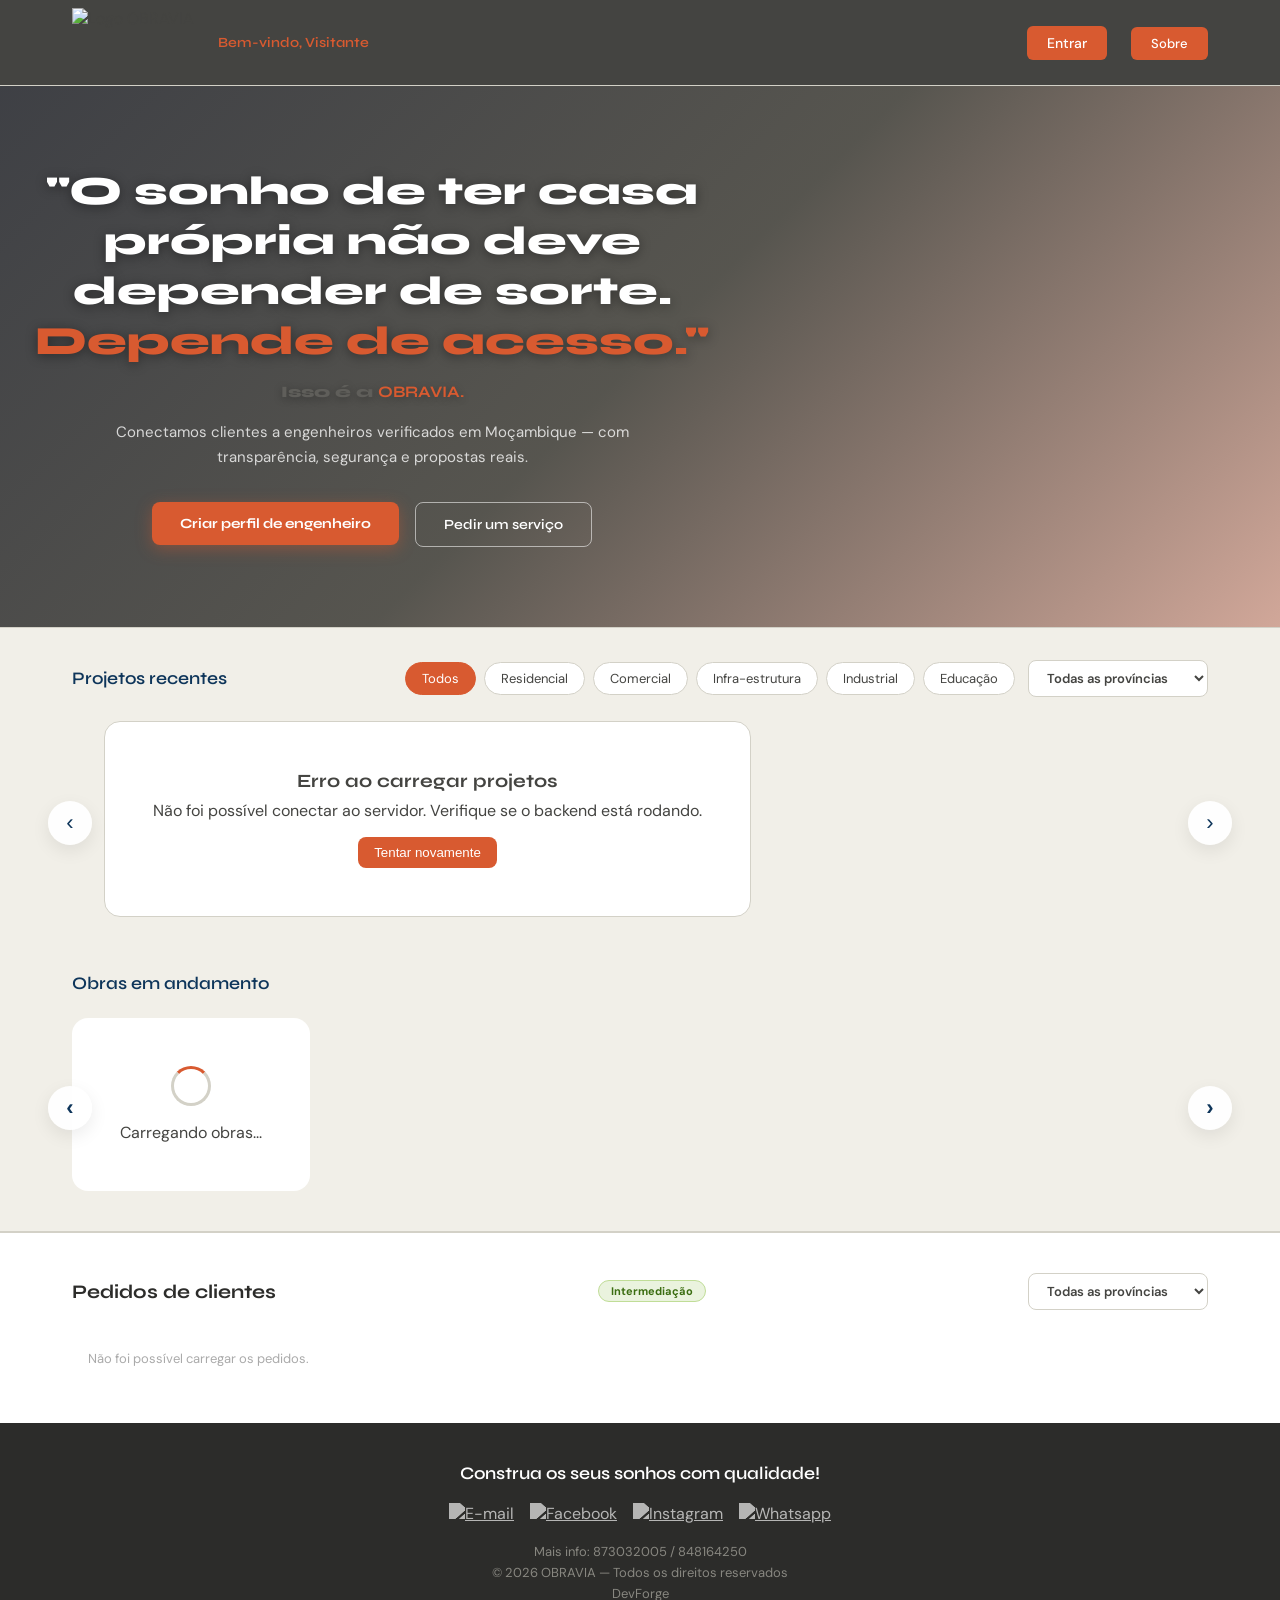
==== commit b470f08d: "Alterei a informacao da pagina inicial" ====
--- a/public/index.html
+++ b/public/index.html
@@ -171,6 +171,17 @@
       transition: background 0.2s, transform 0.1s;
       box-shadow: 0 4px 16px rgba(216,90,48,0.4);
     }
+    .login-warning {
+      background: #fff6ea;
+      border: 1px solid #f0c084;
+      color: #5a3a1a;
+      padding: 12px 16px;
+      border-radius: 8px;
+      font-size: 14px;
+      line-height: 1.4;
+      max-width: 420px;
+    }
+    .login-warning b { display:block; margin-bottom:6px; color:#b65a20; }
     #heroSection .btn-primary:hover {
       background: #993C1D;
       transform: translateY(-2px);
@@ -222,7 +233,9 @@
       <p class="hero-tagline">Isso é a <strong>OBRAVIA.</strong></p>
       <p>Conectamos clientes a engenheiros verificados em Moçambique — com transparência, segurança e propostas reais.</p>
       <div class="hero-actions">
-        <a href="cadastro-engenheiro.html" class="btn-primary">Criar perfil de engenheiro</a>
+        <div id="heroCreateContainer">
+          <a href="cadastro-engenheiro.html" class="btn-primary">Criar perfil de engenheiro</a>
+        </div>
         <button class="btn-outline" onclick="pedirServico()">Pedir um serviço</button>
       </div>
     </div>
@@ -414,6 +427,28 @@
         if (overlay) overlay.classList.remove('visivel');
       });
     });
+
+    // Substitui o botão "Criar perfil de engenheiro" por aviso quando usuário estiver logado
+    function checkLoginReplaceButton() {
+      try {
+        const token = localStorage.getItem('token') || localStorage.getItem('authToken');
+        const container = document.getElementById('heroCreateContainer');
+        if (!container) return;
+        if (token) {
+          container.innerHTML = `
+            <div class="login-warning" role="status">
+              <b>Atenção</b>
+              <div>Cliente: evite fazer pagamentos sem antes encontrar-se pessoalmente com o profissional.</div>
+              <div style="margin-top:6px;">Eng.: evite fazer projetos antes de se encontrar com o cliente pessoalmente.</div>
+            </div>
+          `;
+        } else {
+          // mantém o link padrão (já existe no HTML)
+        }
+      } catch (e) { console.error('checkLoginReplaceButton', e); }
+    }
+
+    document.addEventListener('DOMContentLoaded', checkLoginReplaceButton);
   </script>
 </body>
 </html>
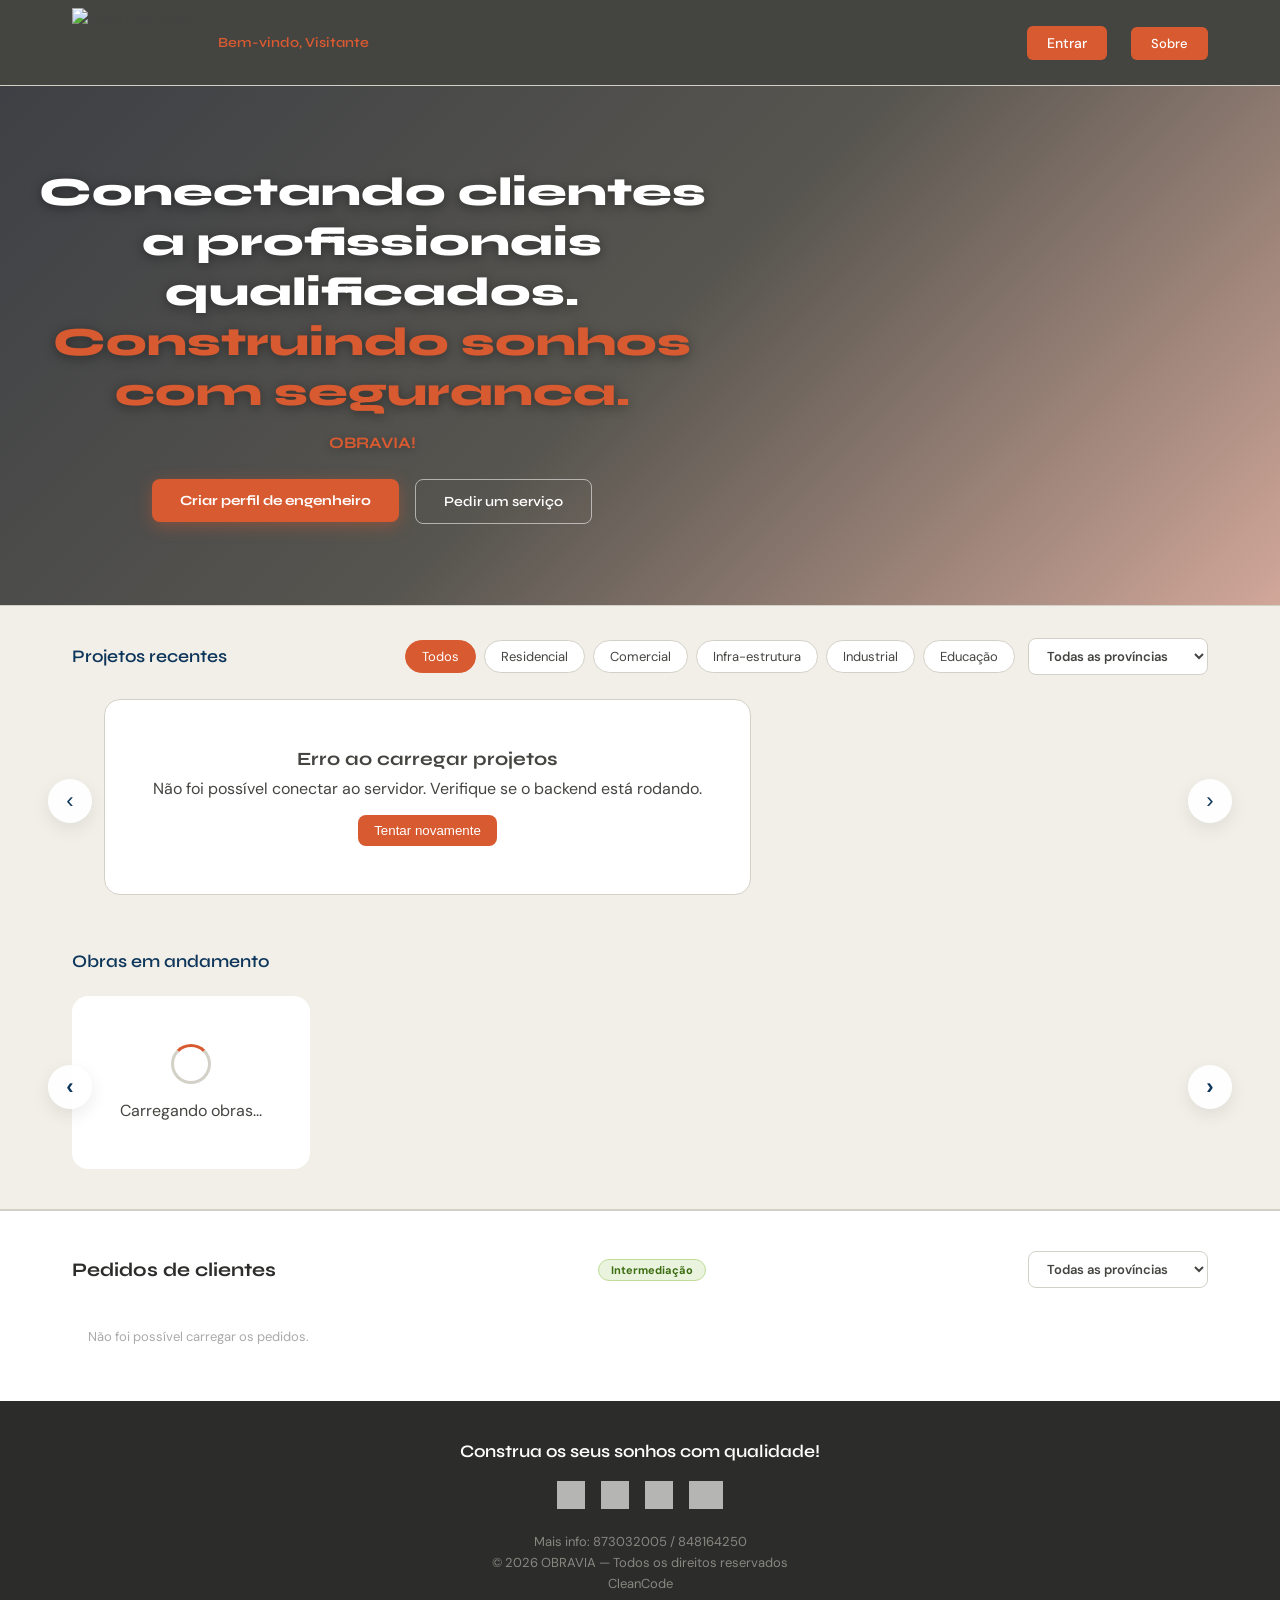
==== commit ea05cd4f: "Alterei a informacao inicial do index" ====
--- a/public/index.html
+++ b/public/index.html
@@ -229,9 +229,8 @@
   <section class="hero" id="heroSection">
     <div class="hero-overlay"></div>
     <div class="hero-content">
-      <h1>"O sonho de ter casa própria não deve depender de sorte.<br><span>Depende de acesso."</span></h1>
-      <p class="hero-tagline">Isso é a <strong>OBRAVIA.</strong></p>
-      <p>Conectamos clientes a engenheiros verificados em Moçambique — com transparência, segurança e propostas reais.</p>
+      <h1>Conectando clientes a profissionais qualificados.<br><span>Construindo sonhos com seguranca.</span></h1>
+      <p class="hero-tagline"> <strong>OBRAVIA!</strong></p>
       <div class="hero-actions">
         <div id="heroCreateContainer">
           <a href="cadastro-engenheiro.html" class="btn-primary">Criar perfil de engenheiro</a>
@@ -335,13 +334,13 @@
       <h2>Construa os seus sonhos com qualidade!</h2>
       <div class="redes-sociais">
         <a href="mailto:contato@obravia.com">
-          <img src="img/email.png" alt="E-mail">
+          <img src="img/email.jpg" alt="E-mail">
         </a>
         <a href="#" target="_blank">
-          <img src="img/FB.png" alt="Facebook">
+          <img src="img/facebook.jpg" alt="Facebook">
         </a>
         <a href="#" target="_blank">
-          <img src="img/Instagram.png" alt="Instagram">
+          <img src="img/instagram.jpg" alt="Instagram">
         </a>
         <a href="#" target="_blank">
           <img src="img/whatsapp.png" alt="Whatsapp">
@@ -349,10 +348,9 @@
       </div>
       <p>Mais info: 873032005 / 848164250</p>
       <p>© 2026 OBRAVIA — Todos os direitos reservados</p>
-      <p>DevForge</p>
+      <p>CleanCode</p>
     </div>
   </footer>
-
   <!-- MODAL: Pedir contacto de engenheiro -->
   <div class="modal-overlay" id="modalContacto">
     <div class="modal">
@@ -405,6 +403,21 @@
     </div>
 </div>
 
+    <!-- MODAL: Aviso / Recado importante -->
+    <div class="modal-overlay" id="modalAvisoRecado">
+      <div class="modal">
+        <p class="modal-titulo">Atenção! Recado importante</p>
+        <p class="modal-sub">Leia antes de prosseguir</p>
+        <div style="font-size:14px;color:#444441;line-height:1.5">
+          <p><strong>Cliente:</strong> evite fazer pagamentos sem antes encontrar-se pessoalmente com o profissional.</p>
+          <p><strong>Profissional:</strong> evite fazer projetos antes de se encontrar com o cliente pessoalmente.</p>
+        </div>
+        <div class="modal-acoes" style="margin-top:14px">
+          <button class="btn-cancelar" onclick="fecharModal('modalAvisoRecado')">Fechar</button>
+        </div>
+      </div>
+    </div>
+
   <script src="js/config.js"></script>
   <script src="js/script.js"></script>
   <script>
@@ -435,13 +448,7 @@
         const container = document.getElementById('heroCreateContainer');
         if (!container) return;
         if (token) {
-          container.innerHTML = `
-            <div class="login-warning" role="status">
-              <b>Atenção</b>
-              <div>Cliente: evite fazer pagamentos sem antes encontrar-se pessoalmente com o profissional.</div>
-              <div style="margin-top:6px;">Eng.: evite fazer projetos antes de se encontrar com o cliente pessoalmente.</div>
-            </div>
-          `;
+          container.innerHTML = `<button class="btn-primary" onclick="abrirModalAviso()">Atenção, recado importante...</button>`;
         } else {
           // mantém o link padrão (já existe no HTML)
         }
@@ -449,6 +456,12 @@
     }
 
     document.addEventListener('DOMContentLoaded', checkLoginReplaceButton);
+
+    // Abre o modal de aviso/recado
+    function abrirModalAviso() {
+      const modal = document.getElementById('modalAvisoRecado');
+      if (modal) modal.classList.add('aberto');
+    }
   </script>
 </body>
 </html>
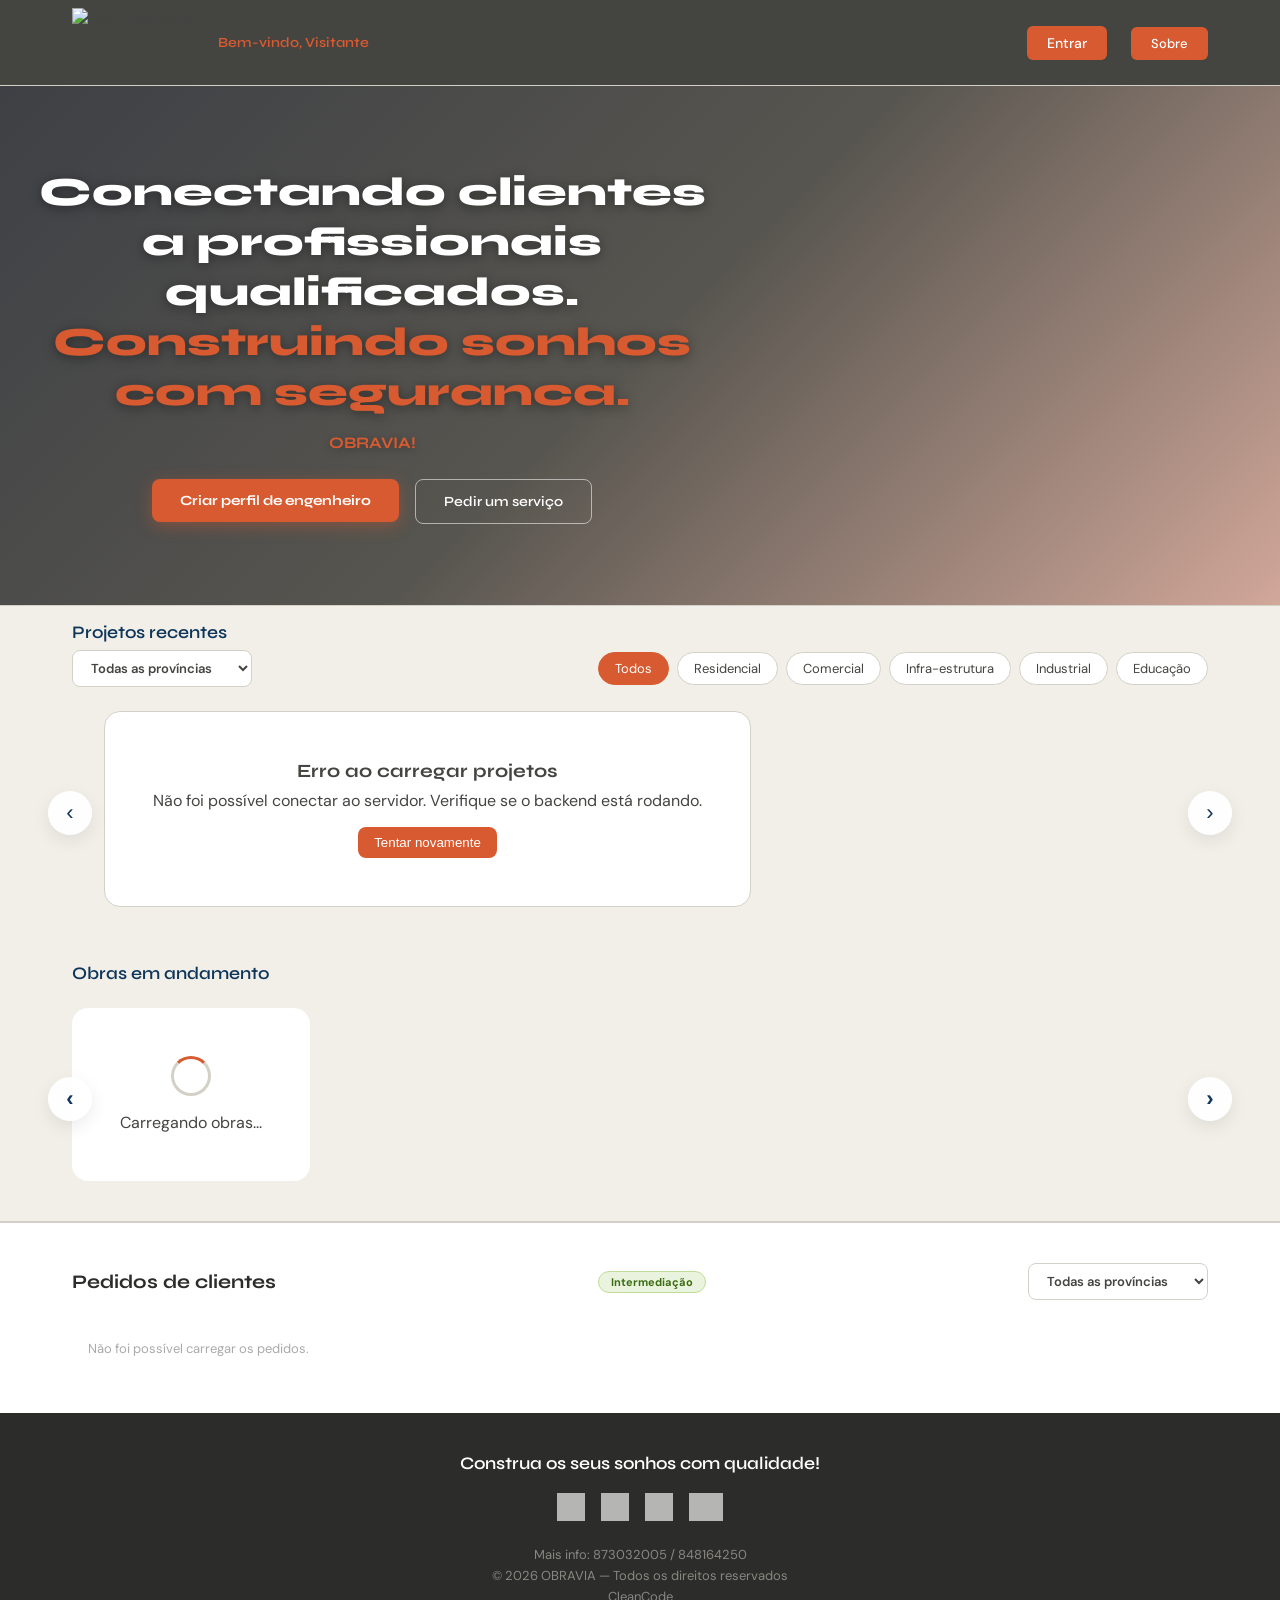
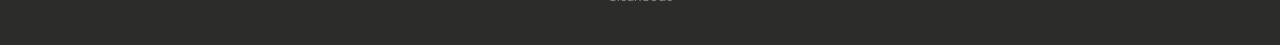
==== commit 9b2ed0bf: "Adicionei icons para contatos no footer de todas as paginas" ====
--- a/public/index.html
+++ b/public/index.html
@@ -44,11 +44,14 @@
       justify-content: space-between;
       flex-wrap: wrap;
       gap: 0.8rem;
+      width: 100%;
+      margin: 0;
     }
     .filtros-categorias {
       display: flex;
       gap: 0.5rem;
       flex-wrap: wrap;
+      order: 2;
     }
     .filtro-provincia {
       padding: 8px 14px;
@@ -63,6 +66,7 @@
       outline: none;
       transition: border-color 0.2s;
       min-width: 180px;
+      order: 1;
     }
     .filtro-provincia:focus,
     .filtro-provincia:hover {
@@ -78,11 +82,26 @@
       margin-left: auto;
     }
     @media (max-width: 600px) {
-      .filtros-row { flex-direction: row; align-items: center; flex-wrap: wrap; gap: 0.5rem; }
-      .filtros-categorias { flex-wrap: nowrap; overflow-x: auto; -webkit-overflow-scrolling: touch; scrollbar-width: none; }
+      .filtros-row {
+        flex-direction: column;
+        align-items: flex-start;
+        flex-wrap: nowrap;
+        gap: 0.35rem;
+      }
+      .filtros-categorias {
+        flex-wrap: nowrap;
+        overflow-x: auto;
+        width: 100%;
+        -webkit-overflow-scrolling: touch;
+        scrollbar-width: none;
+      }
       .filtros-categorias::-webkit-scrollbar { display: none; }
-      .filtro-provincia { width: auto; min-width: 140px; }
-      .fase2-header .filtro-provincia { margin-left: 0; width: auto; }
+      .filtro-provincia {
+        width: 100%;
+        min-width: 0;
+        order: 1;
+      }
+      .fase2-header .filtro-provincia { margin-left: 0; width: 100%; }
     }
 
     /* ── HERO COM IMAGEM DE FUNDO ── */
--- a/public/css/style.css
+++ b/public/css/style.css
@@ -215,19 +215,16 @@
 /* ── FILTROS ── */
 .filtros-bar {
   max-width: 1200px;
-  margin: 2rem auto 0;
+  margin: 1rem auto 0;
   padding: 0 2rem;
-  display: flex;
-  align-items: center;
-  gap: 0.75rem;
-  flex-wrap: wrap;
+  display: block;
 }
 .filtros-bar h2 {
   font-family: 'Syne', sans-serif;
   font-size: 1.1rem;
   font-weight: 600;
   color:#0E355A;
-  margin-right: auto;
+  margin: 0 0 0.45rem;
 }
 .filtro-btn {
   font-size: 13px;
@@ -803,7 +800,7 @@
   /* ── Filtros ── */
   .filtros-bar {
     padding: 0 1rem;
-    margin-top: 1.5rem;
+    margin-top: 1rem;
     justify-content: flex-start;
     gap: 0.5rem;
     overflow-x: auto;
@@ -816,7 +813,7 @@
     width: 100%;
     flex-shrink: 0;
     text-align: left;
-    margin-bottom: 0.3rem;
+    margin: 0 0 0.25rem;
     font-size: 1rem;
   }
   .filtro-btn { flex-shrink: 0; white-space: nowrap; }
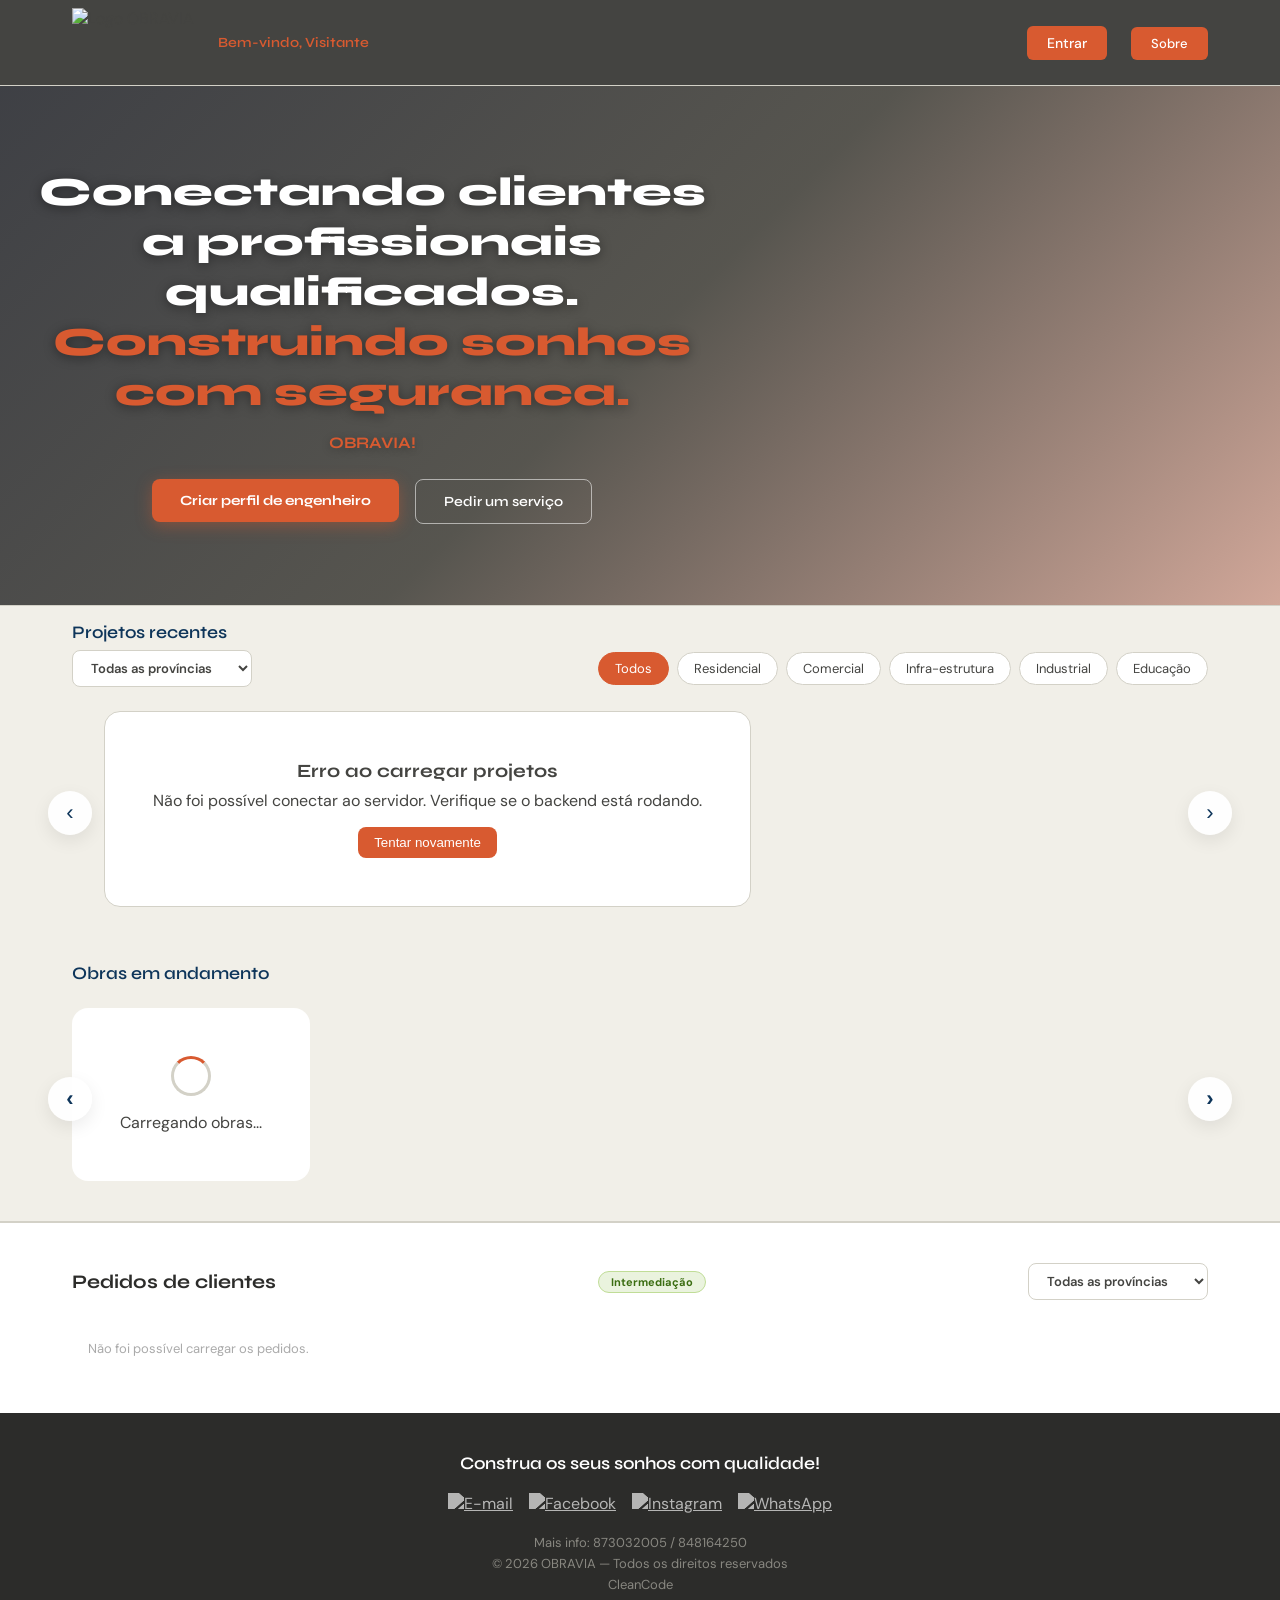
==== commit b15aefcc: "Resolvi a categoria de obras em andamento" ====
--- a/public/index.html
+++ b/public/index.html
@@ -352,17 +352,17 @@
     <div class="footer-inner">
       <h2>Construa os seus sonhos com qualidade!</h2>
       <div class="redes-sociais">
-        <a href="mailto:contato@obravia.com">
-          <img src="img/email.jpg" alt="E-mail">
+        <a href="mailto:contato@obravia.com" aria-label="E-mail">
+          <img src="/img/email.jpg" alt="E-mail">
         </a>
-        <a href="#" target="_blank">
-          <img src="img/facebook.jpg" alt="Facebook">
+        <a href="#" target="_blank" rel="noopener noreferrer" aria-label="Facebook">
+          <img src="/img/facebook.jpg" alt="Facebook">
         </a>
-        <a href="#" target="_blank">
-          <img src="img/instagram.jpg" alt="Instagram">
+        <a href="#" target="_blank" rel="noopener noreferrer" aria-label="Instagram">
+          <img src="/img/instagram.jpg" alt="Instagram">
         </a>
-        <a href="#" target="_blank">
-          <img src="img/whatsapp.png" alt="Whatsapp">
+        <a href="#" target="_blank" rel="noopener noreferrer" aria-label="WhatsApp">
+          <img src="/img/whatsapp.png" alt="WhatsApp">
         </a>
       </div>
       <p>Mais info: 873032005 / 848164250</p>
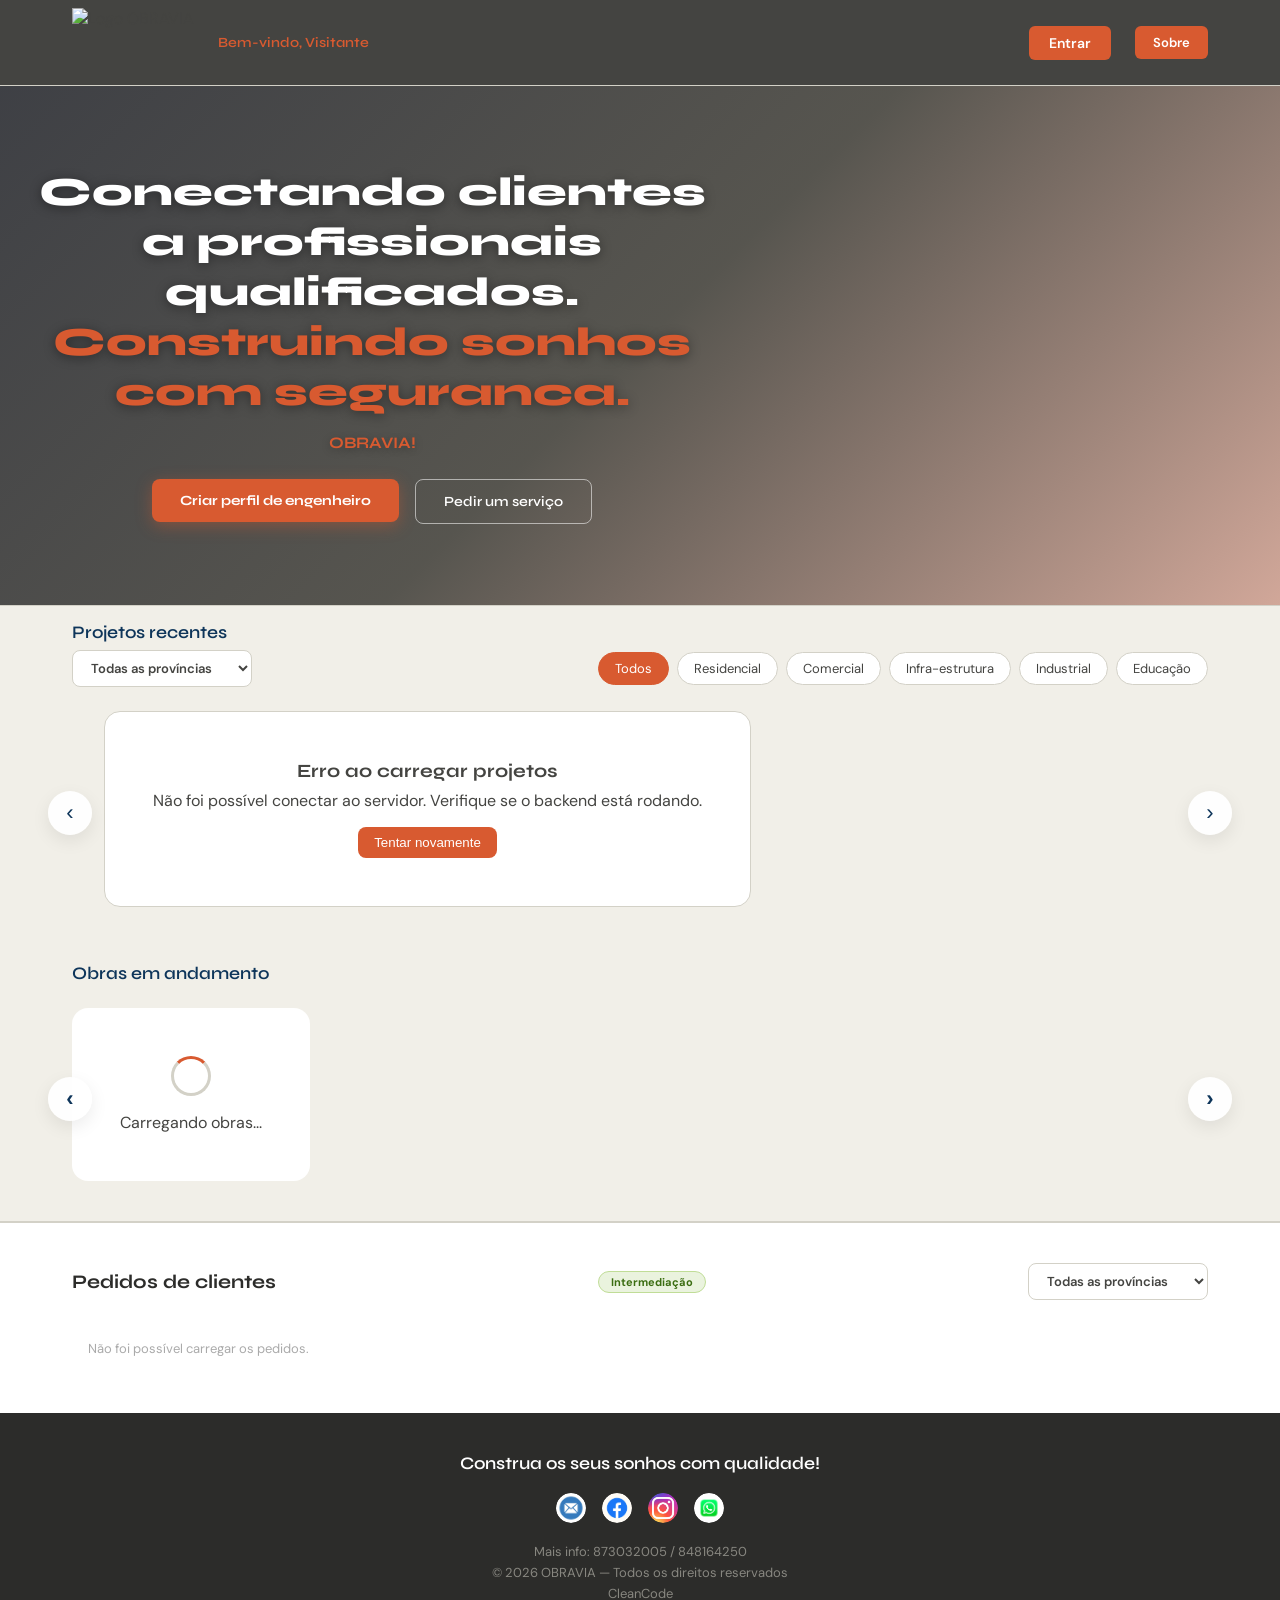
==== commit 129e3958: "Melhorando o UI/UX das paginas html v1" ====
--- a/public/index.html
+++ b/public/index.html
@@ -353,16 +353,16 @@
       <h2>Construa os seus sonhos com qualidade!</h2>
       <div class="redes-sociais">
         <a href="mailto:contato@obravia.com" aria-label="E-mail">
-          <img src="/img/email.jpg" alt="E-mail">
+          <img src="img/email.jpg" alt="E-mail">
         </a>
         <a href="#" target="_blank" rel="noopener noreferrer" aria-label="Facebook">
-          <img src="/img/facebook.jpg" alt="Facebook">
+          <img src="img/facebook.jpg" alt="Facebook">
         </a>
         <a href="#" target="_blank" rel="noopener noreferrer" aria-label="Instagram">
-          <img src="/img/instagram.jpg" alt="Instagram">
+          <img src="img/instagram.jpg" alt="Instagram">
         </a>
         <a href="#" target="_blank" rel="noopener noreferrer" aria-label="WhatsApp">
-          <img src="/img/whatsapp.png" alt="WhatsApp">
+          <img src="img/whatsapp.png" alt="WhatsApp">
         </a>
       </div>
       <p>Mais info: 873032005 / 848164250</p>
--- a/public/css/style.css
+++ b/public/css/style.css
@@ -99,13 +99,24 @@
   gap: 1.5rem;
 }
 .nav-links a {
+  display: inline-flex;
+  align-items: center;
+  justify-content: center;
+  gap: 0.45rem;
+  padding: 8px 18px;
+  border-radius: 6px;
+  background: var(--laranja);
+  color: var(--branco);
+  text-decoration: none;
   font-size: 14px;
-  color: var(--cinza-texto);
-  text-decoration: none;
-  font-weight: 500;
-  transition: color 0.2s;
-}
-.nav-links a:hover { color: var(--laranja); }
+  font-weight: 600;
+  transition: background 0.2s, color 0.2s, transform 0.15s;
+}
+.nav-links a:hover {
+  background: var(--laranja-escuro);
+  color: var(--branco);
+  transform: translateY(-1px);
+}
 
 /* Botões de ação na navbar */
 .btn-sair {
@@ -651,16 +662,35 @@
 .redes-sociais {
   display: flex;
   justify-content: center;
+  align-items: center;
   gap: 1rem;
   margin-bottom: 1.2rem;
 }
+.redes-sociais a {
+  display: inline-flex;
+  align-items: center;
+  justify-content: center;
+  width: 30px;
+  height: 30px;
+  border-radius: 50%;
+  overflow: hidden;
+  background: rgba(255,255,255,0.06);
+  transition: transform 0.2s ease, background 0.2s ease;
+}
+.redes-sociais a:hover {
+  background: rgba(255,255,255,0.12);
+  transform: translateY(-1px);
+}
 .redes-sociais a img {
-  height: 28px;
-  filter: brightness(0) invert(1);
-  opacity: 0.65;
-  transition: opacity 0.2s;
-}
-.redes-sociais a:hover img { opacity: 1; }
+  display: block;
+  width: 100%;
+  height: 100%;
+  object-fit: cover;
+  object-position: center;
+  filter: none;
+  opacity: 1;
+  border-radius: 50%;
+}
 .footer-inner p { font-size: 13px; color: #888780; margin-top: 4px; }
 
 /* ── TOAST ── */
